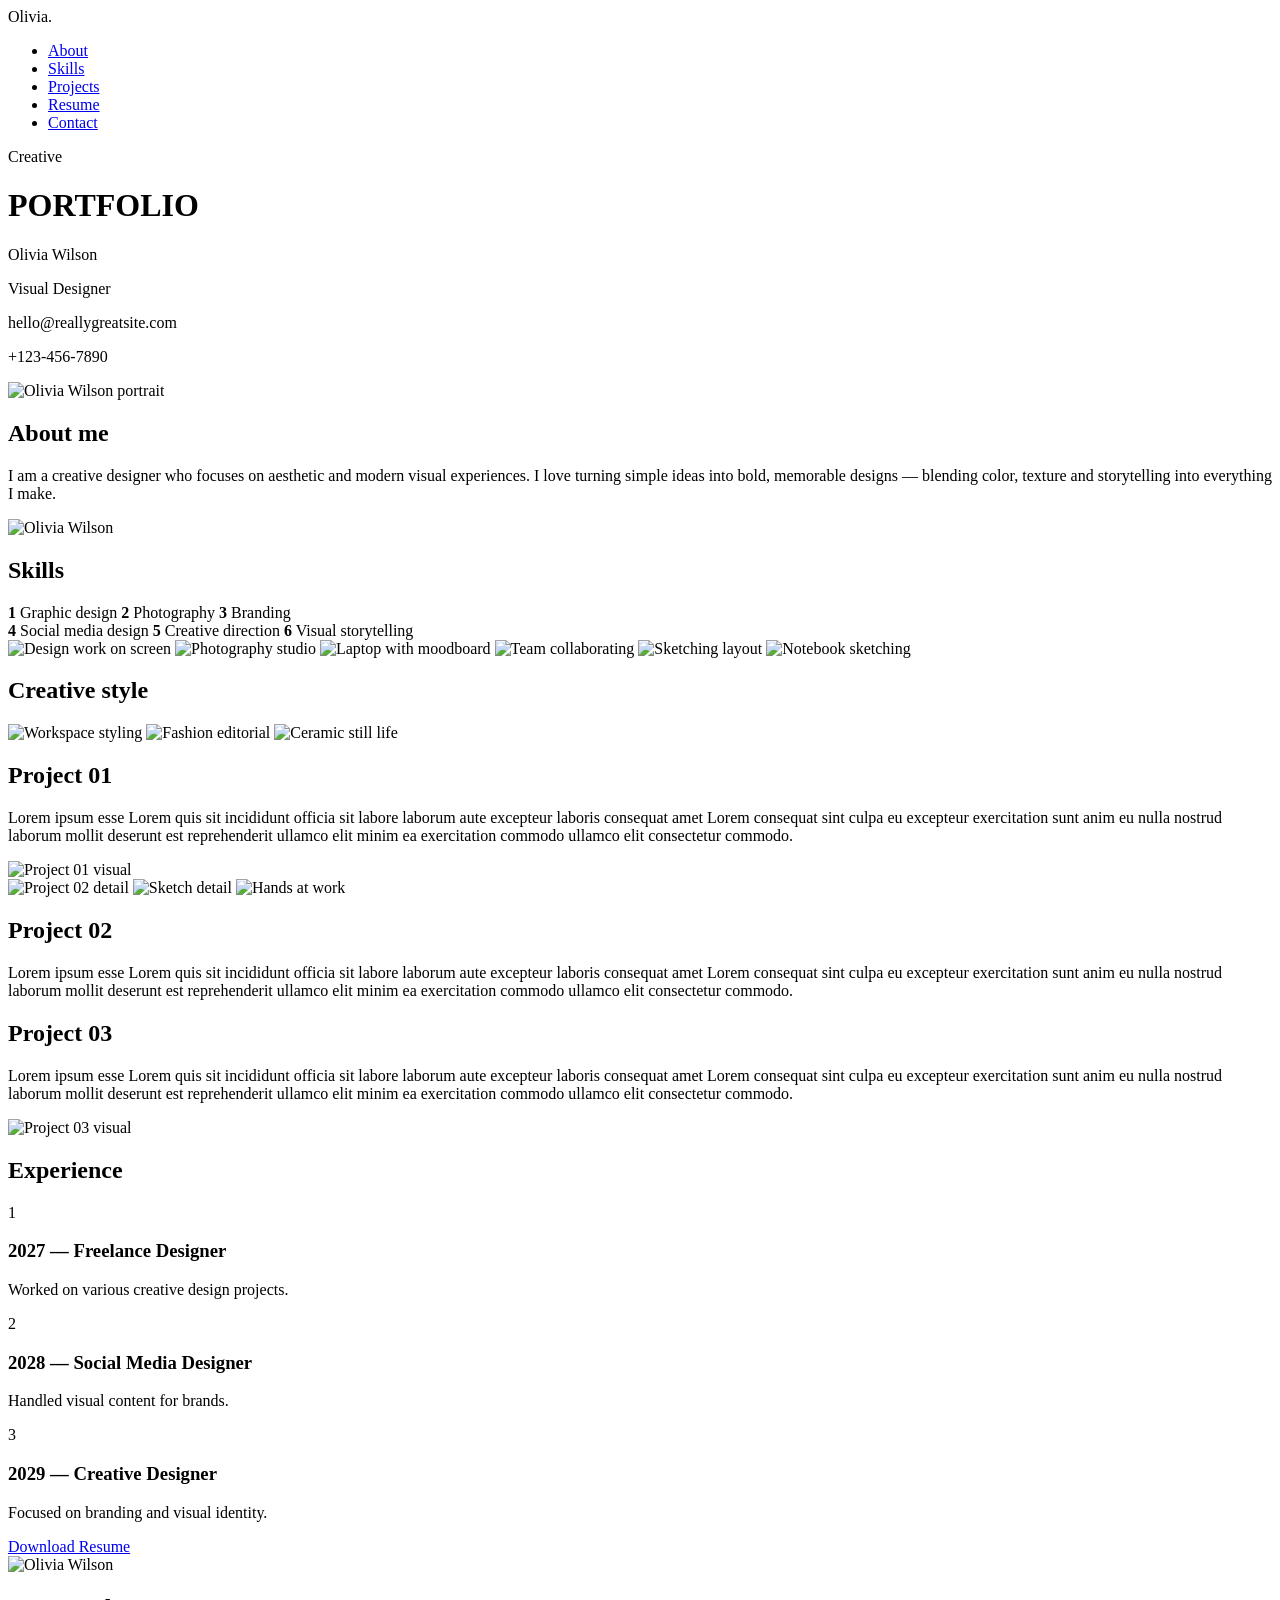
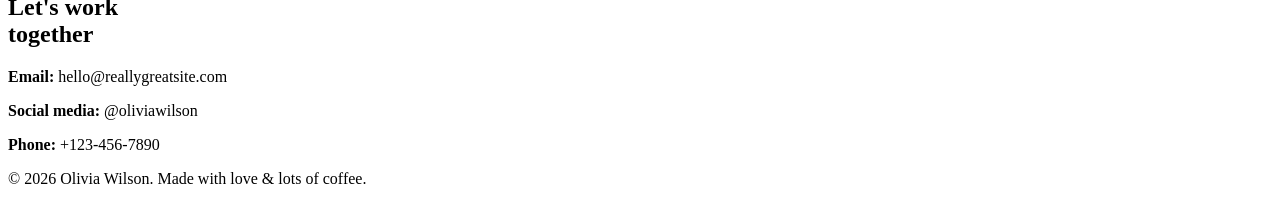
==== index.html @ e915cace "Rename portfolio.html to index.html" ====
<!DOCTYPE html>
<html lang="en">
<head>
<meta charset="UTF-8">
<meta name="viewport" content="width=device-width, initial-scale=1.0">
<title>Olivia Wilson | Creative Portfolio</title>
<link rel="preconnect" href="https://fonts.googleapis.com">
<link href="https://fonts.googleapis.com/css2?family=Poppins:wght@400;500;600;700;800&family=Caveat:wght@600&display=swap" rel="stylesheet">
<link rel="stylesheet" href="style.css">
</head>
<body>

  <!-- NAV -->
  <nav class="navbar">
    <div class="nav-name">Olivia<span>.</span></div>
    <ul class="nav-links">
      <li><a href="#about">About</a></li>
      <li><a href="#skills">Skills</a></li>
      <li><a href="#projects">Projects</a></li>
      <li><a href="#experience">Resume</a></li>
      <li><a href="#contact">Contact</a></li>
    </ul>
  </nav>

  <!-- HERO -->
  <header class="hero" id="hero">
    <div class="hero-deco deco-tl"></div>
    <div class="hero-deco deco-tr"></div>
    <div class="hero-text">
      <p class="script-tag">Creative</p>
      <h1 class="hero-title">PORTFOLIO</h1>
      <div class="hero-footer">
        <div>
          <p class="hero-name">Olivia Wilson</p>
          <p class="hero-role">Visual Designer</p>
        </div>
        <div class="hero-contact">
          <p>hello@reallygreatsite.com</p>
          <p>+123-456-7890</p>
        </div>
      </div>
    </div>
    <div class="hero-img-wrap">
      <img src="images/profile.jpg" alt="Olivia Wilson portrait" class="hero-img">
    </div>
  </header>

  <!-- ABOUT -->
  <section class="about" id="about">
    <div class="about-text">
      <h2 class="section-title">About me</h2>
      <p>
        I am a creative designer who focuses on aesthetic and modern visual
        experiences. I love turning simple ideas into bold, memorable
        designs — blending color, texture and storytelling into everything
        I make.
      </p>
      <div class="dot-grid">
        <div class="dots"></div>
      </div>
    </div>
    <div class="about-img-wrap">
      <img src="images/profile.jpg" alt="Olivia Wilson" class="about-img">
    </div>
  </section>

  <!-- SKILLS -->
  <section class="skills" id="skills">
    <h2 class="section-title">Skills</h2>
    <div class="skill-bar">
      <span class="skill-pill p1"><b>1</b> Graphic design</span>
      <span class="skill-pill p2"><b>2</b> Photography</span>
      <span class="skill-pill p3"><b>3</b> Branding</span>
    </div>
    <div class="skill-bar">
      <span class="skill-pill p1"><b>4</b> Social media design</span>
      <span class="skill-pill p2"><b>5</b> Creative direction</span>
      <span class="skill-pill p3"><b>6</b> Visual storytelling</span>
    </div>

    <div class="gallery-row">
      <img src="images/skill1.jpg" alt="Design work on screen">
      <img src="images/skill2.jpg" alt="Photography studio">
      <img src="images/skill3.jpg" alt="Laptop with moodboard">
      <img src="images/skill4.jpg" alt="Team collaborating">
      <img src="images/skill5.jpg" alt="Sketching layout">
      <img src="images/skill6.jpg" alt="Notebook sketching">
    </div>
  </section>

  <!-- CREATIVE STYLE -->
  <section class="creative-style">
    <h2 class="section-title">Creative style</h2>
    <div class="style-grid">
      <img src="images/style1.jpg" alt="Workspace styling">
      <img src="images/style2.jpg" alt="Fashion editorial">
      <img src="images/style3.jpg" alt="Ceramic still life">
    </div>
  </section>
  <div class="band"></div>

  <!-- PROJECTS -->
  <section class="projects" id="projects">

    <div class="project project-01">
      <div class="project-text">
        <h2 class="section-title">Project 01</h2>
        <p>
          Lorem ipsum esse Lorem quis sit incididunt officia sit labore
          laborum aute excepteur laboris consequat amet Lorem consequat
          sint culpa eu excepteur exercitation sunt anim eu nulla nostrud
          laborum mollit deserunt est reprehenderit ullamco elit minim ea
          exercitation commodo ullamco elit consectetur commodo.
        </p>
      </div>
      <div class="project-img-wrap">
        <img src="images/project1.jpg" alt="Project 01 visual">
      </div>
    </div>

    <div class="project project-02">
      <div class="project-collage">
        <img src="images/project2a.jpg" alt="Project 02 detail" class="collage-top">
        <img src="images/project2b.jpg" alt="Sketch detail" class="collage-mid">
        <img src="images/project2c.jpg" alt="Hands at work" class="collage-bottom">
      </div>
      <div class="project-text">
        <h2 class="section-title">Project 02</h2>
        <p>
          Lorem ipsum esse Lorem quis sit incididunt officia sit labore
          laborum aute excepteur laboris consequat amet Lorem consequat
          sint culpa eu excepteur exercitation sunt anim eu nulla nostrud
          laborum mollit deserunt est reprehenderit ullamco elit minim ea
          exercitation commodo ullamco elit consectetur commodo.
        </p>
      </div>
    </div>

    <div class="project project-03 dark">
      <div class="project-text">
        <h2 class="section-title light">Project 03</h2>
        <p class="light">
          Lorem ipsum esse Lorem quis sit incididunt officia sit labore
          laborum aute excepteur laboris consequat amet Lorem consequat
          sint culpa eu excepteur exercitation sunt anim eu nulla nostrud
          laborum mollit deserunt est reprehenderit ullamco elit minim ea
          exercitation commodo ullamco elit consectetur commodo.
        </p>
      </div>
      <div class="project-img-wrap">
        <img src="images/project3.jpg" alt="Project 03 visual">
      </div>
    </div>

  </section>

  <!-- EXPERIENCE / RESUME -->
  <section class="experience" id="experience">
    <h2 class="section-title">Experience</h2>
    <div class="timeline">
      <div class="timeline-item left">
        <span class="num">1</span>
        <div>
          <h3>2027 — Freelance Designer</h3>
          <p>Worked on various creative design projects.</p>
        </div>
      </div>
      <div class="timeline-item right">
        <span class="num">2</span>
        <div>
          <h3>2028 — Social Media Designer</h3>
          <p>Handled visual content for brands.</p>
        </div>
      </div>
      <div class="timeline-item left">
        <span class="num">3</span>
        <div>
          <h3>2029 — Creative Designer</h3>
          <p>Focused on branding and visual identity.</p>
        </div>
      </div>
    </div>
    <a href="resume.pdf" class="resume-btn" download>Download Resume</a>
  </section>

  <!-- CONTACT -->
  <section class="contact" id="contact">
    <img src="images/profile.jpg" alt="Olivia Wilson" class="contact-img">
    <div class="contact-text">
      <h2 class="section-title">Let's work<br>together</h2>
      <div class="contact-box">
        <p><b>Email:</b> hello@reallygreatsite.com</p>
        <p><b>Social media:</b> @oliviawilson</p>
        <p><b>Phone:</b> +123-456-7890</p>
      </div>
    </div>
  </section>

  <footer class="footer">
    <p>&copy; 2026 Olivia Wilson. Made with love & lots of coffee.</p>
  </footer>

  <script src="script.js"></script>
</body>
</html>
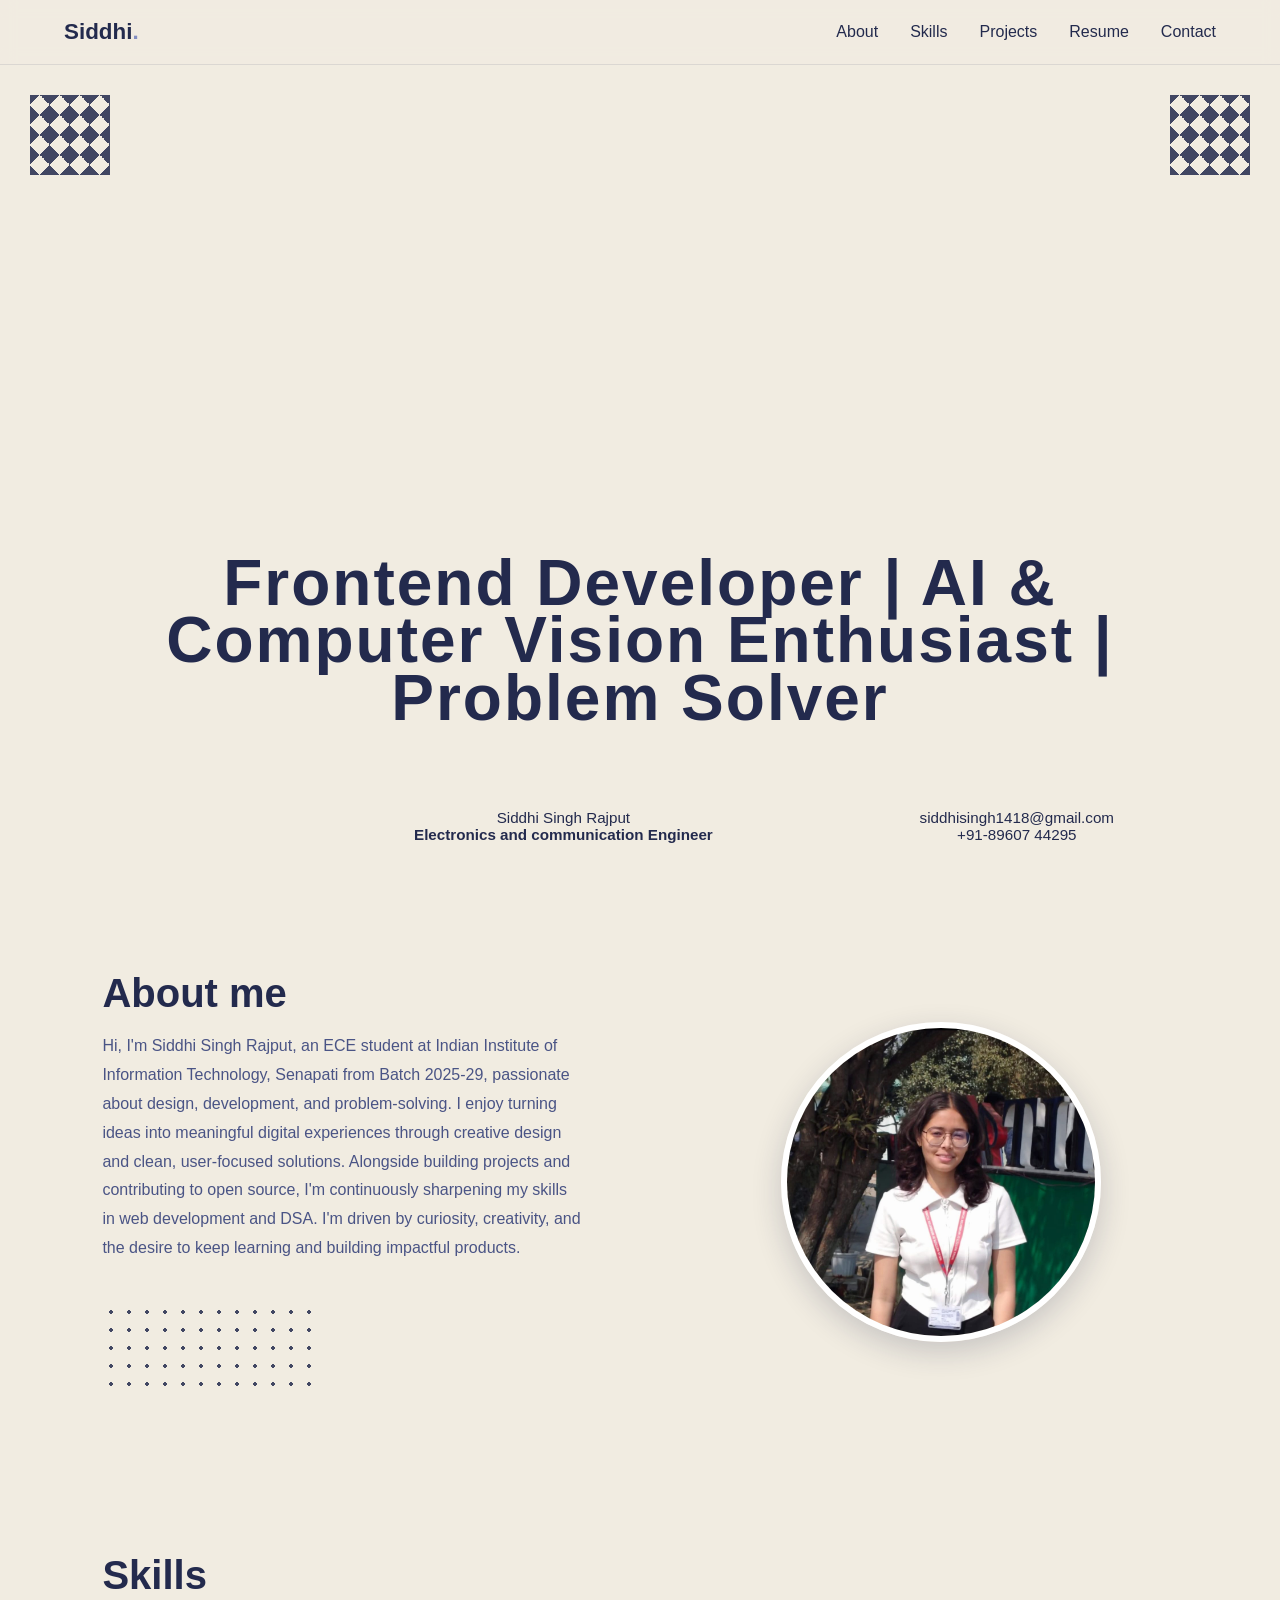
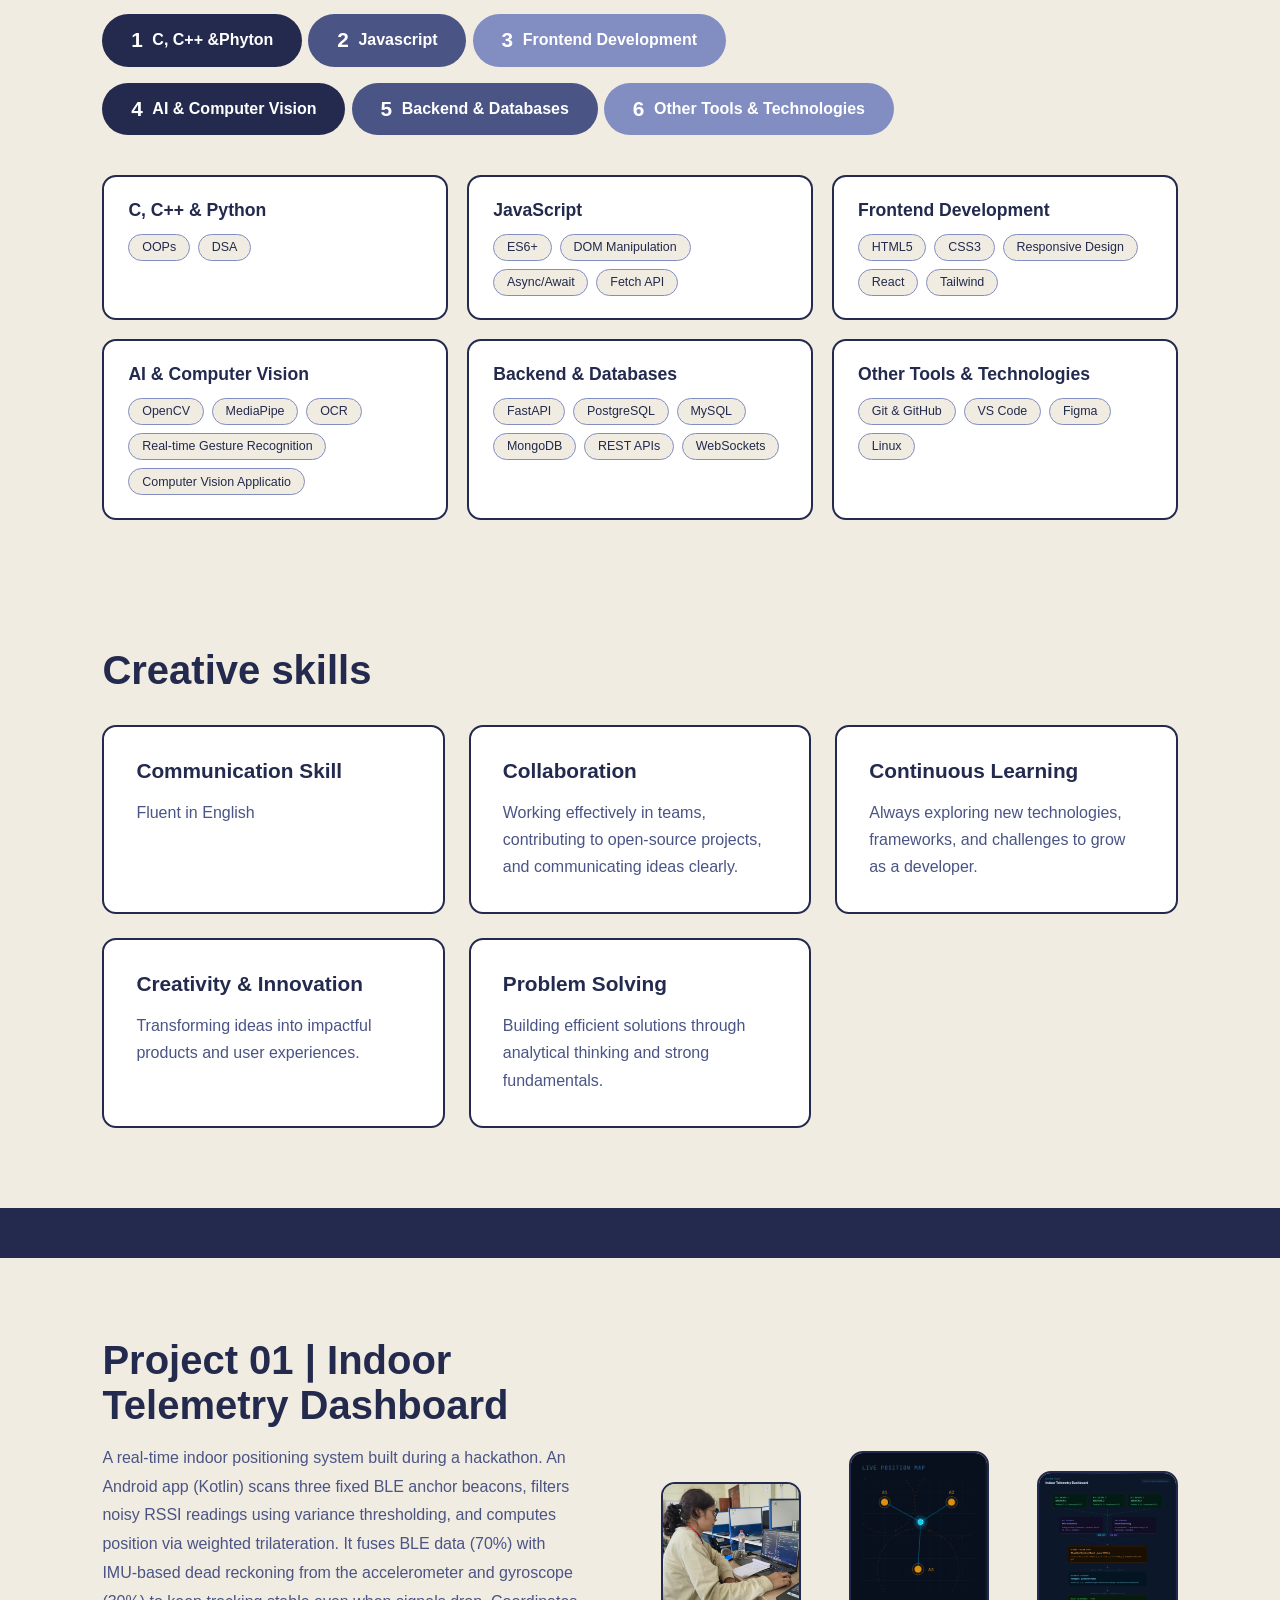
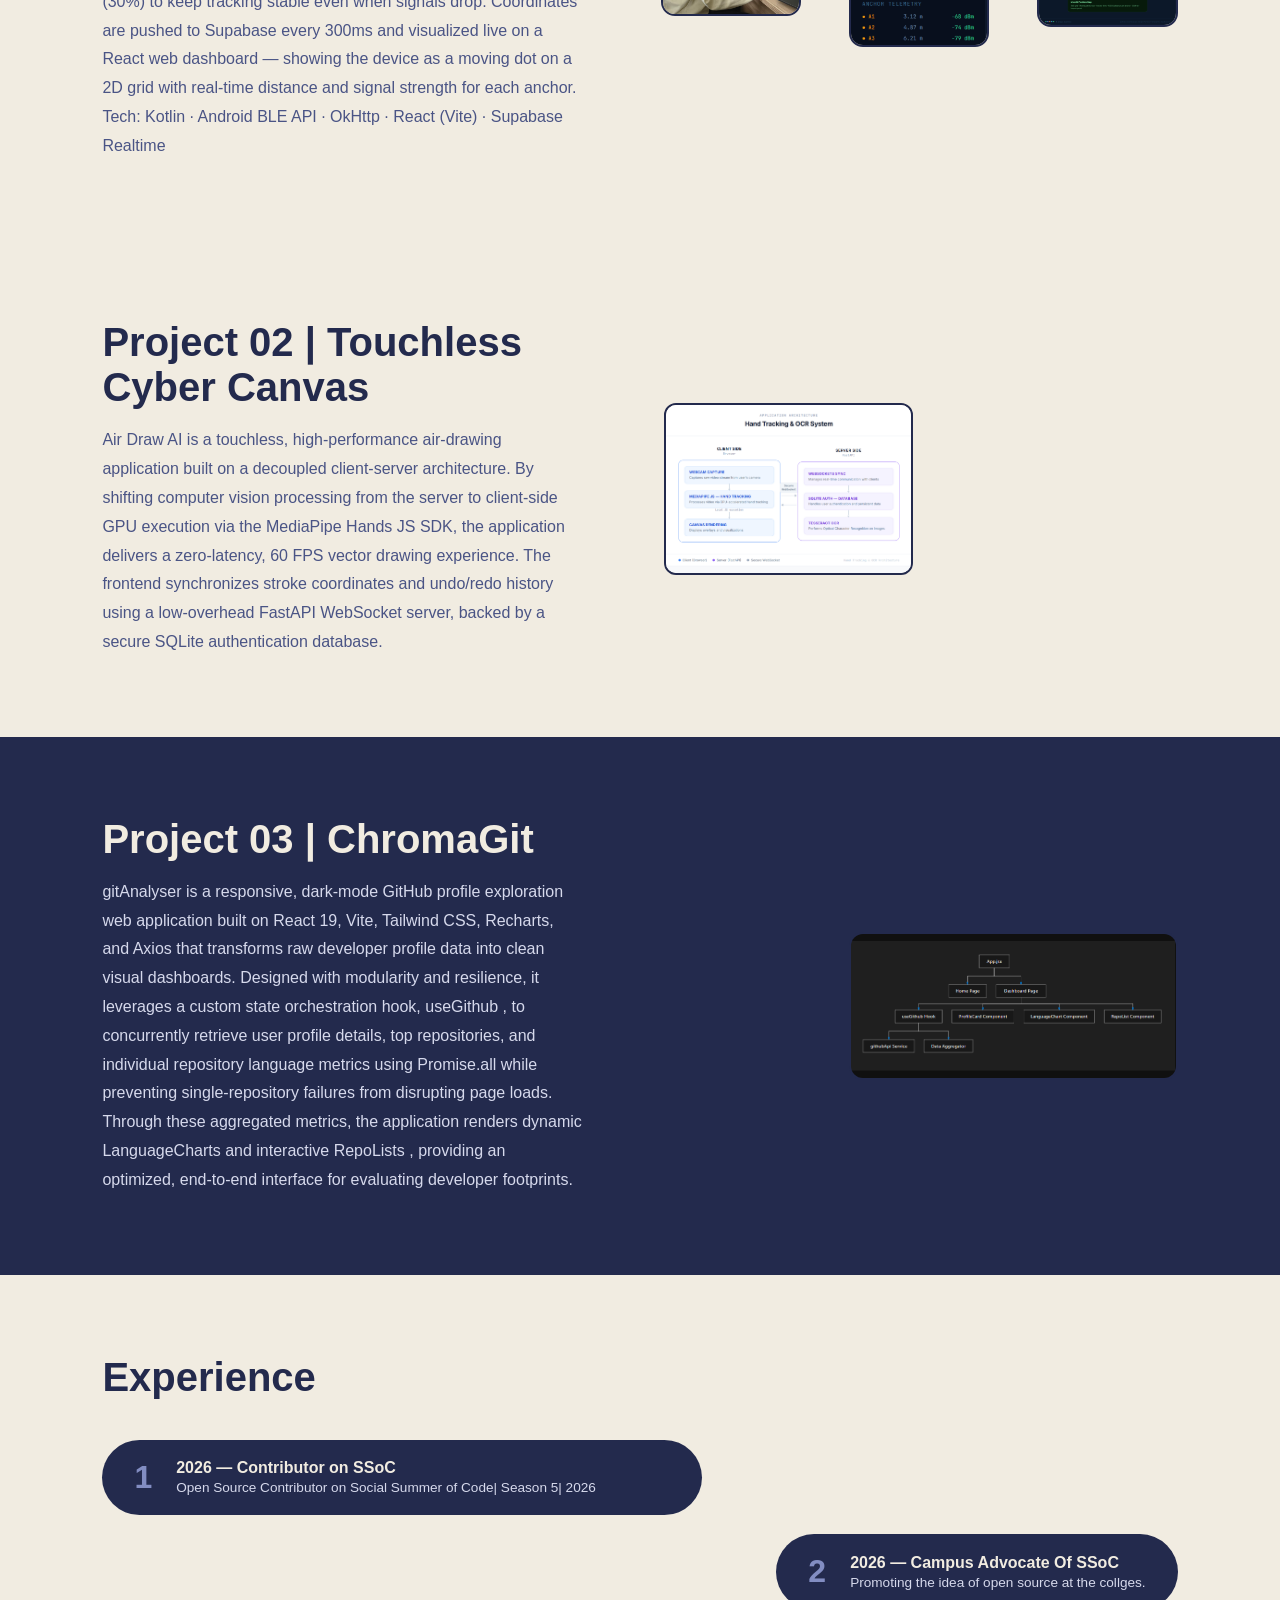
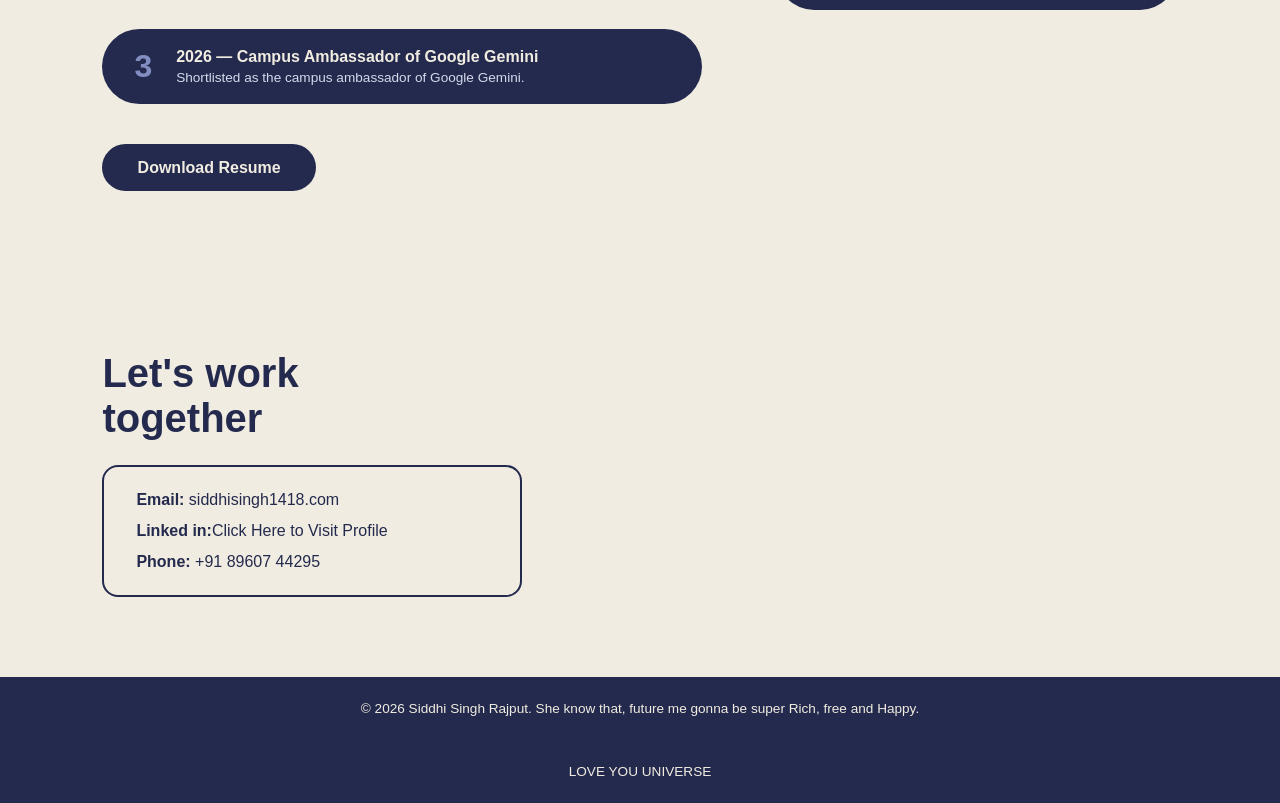
==== commit ab4d747d: "Rename portfolio_combo.html to index.html" ====
--- a/index.html
+++ b/index.html
@@ -6,13 +6,627 @@
 <title>Olivia Wilson | Creative Portfolio</title>
 <link rel="preconnect" href="https://fonts.googleapis.com">
 <link href="https://fonts.googleapis.com/css2?family=Poppins:wght@400;500;600;700;800&family=Caveat:wght@600&display=swap" rel="stylesheet">
-<link rel="stylesheet" href="style.css">
+<style>
+/* ============================
+   VARIABLES
+============================ */
+:root {
+  --cream: #f1ece1;
+  --navy: #232a4d;
+  --navy-mid: #4a5485;
+  --navy-light: #828dc2;
+  --white: #ffffff;
+  --font-display: 'Poppins', sans-serif;
+  --font-script: 'Caveat', cursive;
+}
+
+html {
+  scroll-behavior: smooth;
+}
+
+* {
+  margin: 0;
+  padding: 0;
+  box-sizing: border-box;
+}
+
+body {
+  font-family: var(--font-display);
+  background-color: var(--cream);
+  color: var(--navy);
+  overflow-x: hidden;
+}
+
+img {
+  max-width: 100%;
+  display: block;
+}
+
+.section-title {
+  font-size: 2.5rem;
+  font-weight: 800;
+  margin-bottom: 1rem;
+}
+
+.section-title.light {
+  color: var(--cream);
+}
+
+p.light {
+  color: var(--cream);
+}
+
+a {
+  text-decoration: none;
+  color: inherit;
+}
+
+/* ============================
+   NAVBAR
+============================ */
+.navbar {
+  position: sticky;
+  top: 0;
+  z-index: 100;
+  display: flex;
+  justify-content: space-between;
+  align-items: center;
+  padding: 1.2rem 5%;
+  background-color: rgba(241, 236, 225, 0.9);
+  backdrop-filter: blur(8px);
+  border-bottom: 1px solid rgba(35, 42, 77, 0.1);
+}
+
+.nav-name {
+  font-size: 1.4rem;
+  font-weight: 800;
+}
+
+.nav-name span {
+  color: var(--navy-light);
+}
+
+.nav-links {
+  list-style: none;
+  display: flex;
+  gap: 2rem;
+}
+
+.nav-links a {
+  font-weight: 500;
+  position: relative;
+  transition: color 0.3s ease;
+}
+
+.nav-links a::after {
+  content: '';
+  position: absolute;
+  bottom: -4px;
+  left: 0;
+  width: 0;
+  height: 2px;
+  background-color: var(--navy);
+  transition: width 0.3s ease;
+}
+
+.nav-links a:hover {
+  color: var(--navy-mid);
+}
+
+.nav-links a:hover::after {
+  width: 100%;
+}
+
+/* ============================
+   HERO
+============================ */
+.hero {
+  position: relative;
+  display: flex;
+  align-items: flex-end;
+  justify-content: center;
+  min-height: 90vh;
+  padding: 4rem 5% 2rem;
+  overflow: hidden;
+}
+
+.hero-deco {
+  position: absolute;
+  width: 80px;
+  height: 80px;
+  background:
+    linear-gradient(135deg, var(--navy) 25%, transparent 25%) 0 0,
+    linear-gradient(225deg, var(--navy) 25%, transparent 25%) 0 0,
+    linear-gradient(315deg, var(--navy) 25%, transparent 25%) 0 0,
+    linear-gradient(45deg, var(--navy) 25%, transparent 25%) 0 0;
+  background-size: 20px 20px;
+  opacity: 0.85;
+}
+
+.deco-tl { top: 30px; left: 30px; }
+.deco-tr { top: 30px; right: 30px; }
+
+.hero-text {
+  position: relative;
+  z-index: 2;
+  text-align: center;
+  animation: fadeInUp 1s ease-out;
+}
+
+.script-tag {
+  font-family: var(--font-script);
+  font-size: 3rem;
+  color: var(--navy);
+  margin-bottom: -1.5rem;
+  margin-left: -8rem;
+}
+
+.hero-title {
+  font-size: clamp(1.5rem, 6vw, 4rem);
+  font-weight: 800;
+  letter-spacing: 2px;
+  line-height: 0.9;
+  padding-bottom:50px;
+}
+
+.hero-img-wrap {
+  position: absolute;
+  bottom: 0;
+  z-index: 1;
+  width: 320px;
+  animation: popIn 1.1s ease-out;
+}
+
+.hero-img {
+  width: 100%;
+  border-radius: 16px 16px 0 0;
+}
+
+.hero-footer {
+  margin-top: 2rem;
+  display: flex;
+  justify-content: space-between;
+  width: min(700px, 90vw);
+  font-size: 0.95rem;
+  margin-left:350px;
+}
+
+.hero-name {
+  font-weight: 400;
+}
+
+.hero-role {
+  font-weight: 700;
+}
+
+/* ============================
+   ABOUT
+============================ */
+.about {
+  display: flex;
+  align-items: center;
+  gap: 3rem;
+  padding: 6rem 8%;
+  flex-wrap: wrap;
+}
+
+.about-text {
+  flex: 1 1 400px;
+}
+
+.about-text p {
+  margin-top: 1rem;
+  line-height: 1.8;
+  max-width: 480px;
+  color: var(--navy-mid);
+}
+
+.about-img-wrap {
+  flex: 1 1 320px;
+  display: flex;
+  justify-content: center;
+}
+
+.about-img {
+  width: 320px;
+  border-radius: 50%;
+  aspect-ratio: 1/1;
+  object-fit: cover;
+  object-position: center top;
+  border: 6px solid var(--white);
+  box-shadow: 0 10px 30px rgba(35, 42, 77, 0.2);
+  transition: transform 0.4s ease;
+}
+
+.about-img:hover {
+  transform: scale(1.04) rotate(-2deg);
+}
+
+.dots {
+  margin-top: 2.5rem;
+  width: 220px;
+  height: 90px;
+  background-image: radial-gradient(var(--navy) 2px, transparent 2px);
+  background-size: 18px 18px;
+  opacity: 0.85;
+}
+
+/* ============================
+   SKILLS
+============================ */
+.skills {
+  padding: 4rem 8%;
+}
+
+.skill-bar {
+  display: flex;
+  margin-bottom: 1rem;
+  flex-wrap: wrap;
+  gap: 0.4rem;
+}
+
+.skill-pill {
+  padding: 0.9rem 1.8rem;
+  border-radius: 40px;
+  color: var(--white);
+  font-weight: 600;
+  display: flex;
+  align-items: center;
+  gap: 0.6rem;
+  transition: transform 0.3s ease;
+  cursor: default;
+}
+
+.skill-pill:hover {
+  transform: translateY(-4px);
+}
+
+.skill-pill b {
+  font-size: 1.3rem;
+}
+
+.p1 { background-color: var(--navy); }
+.p2 { background-color: var(--navy-mid); }
+.p3 { background-color: var(--navy-light); }
+
+.skill-cards {
+  display: grid;
+  grid-template-columns: repeat(3, 1fr);
+  gap: 1.2rem;
+  margin-top: 2.5rem;
+}
+
+.skill-card {
+  background-color: var(--white);
+  border: 2px solid var(--navy);
+  border-radius: 14px;
+  padding: 1.4rem 1.5rem;
+  transition: transform 0.3s ease, box-shadow 0.3s ease;
+}
+
+.skill-card:hover {
+  transform: translateY(-6px);
+  box-shadow: 0 10px 24px rgba(35, 42, 77, 0.18);
+}
+
+.skill-card h3 {
+  font-size: 1.1rem;
+  margin-bottom: 0.8rem;
+}
+
+.skill-card .tags {
+  display: flex;
+  flex-wrap: wrap;
+  gap: 0.5rem;
+}
+
+.skill-card .tags span {
+  background-color: var(--cream);
+  border: 1px solid var(--navy-light);
+  color: var(--navy);
+  font-size: 0.78rem;
+  font-weight: 500;
+  padding: 0.35rem 0.8rem;
+  border-radius: 20px;
+}
+
+/* ============================
+   CREATIVE STYLE
+============================ */
+.creative-style {
+  padding: 4rem 8% 5rem;
+}
+
+.style-grid {
+  display: grid;
+  grid-template-columns: repeat(3, 1fr);
+  gap: 1.5rem;
+  margin-top: 2rem;
+}
+
+.creative-card {
+  background: var(--white);
+  border: 2px solid var(--navy);
+  border-radius: 14px;
+  padding: 2rem;
+  transition: all 0.3s ease;
+}
+
+.creative-card:hover {
+  transform: translateY(-8px);
+  box-shadow: 0 10px 24px rgba(35, 42, 77, 0.15);
+}
+
+.creative-card h3 {
+  margin-bottom: 1rem;
+  font-size: 1.3rem;
+  color: var(--navy);
+}
+
+.creative-card p {
+  line-height: 1.7;
+  color: var(--navy-mid);
+}
+
+.band {
+  height: 50px;
+  background-color: var(--navy);
+}
+
+/* ============================
+   PROJECTS
+============================ */
+.project {
+  display: flex;
+  align-items: center;
+  gap: 3rem;
+  padding: 5rem 8%;
+  flex-wrap: wrap;
+}
+
+.project-text {
+  flex: 1 1 400px;
+}
+
+.project-text p {
+  margin-top: 1rem;
+  line-height: 1.8;
+  color: var(--navy-mid);
+  max-width: 480px;
+}
+
+.project-03 .project-text p {
+  color: #d6d9ec;
+}
+
+.project-img-wrap {
+  flex: 1 1 30px;
+}
+
+.project-img-wrap img {
+  width: 100%;
+  border-radius: 14px;
+  border: 2px solid var(--navy);
+}
+
+.project.dark {
+  background-color: var(--navy);
+  border-radius: 0;
+}
+
+.project-02 {
+  flex-direction: row-reverse;
+}
+
+.project-collage {
+  flex: 1 1 400px;
+  display: grid;
+  grid-template-columns: 1fr 1fr;
+  gap: 1rem;
+}
+
+.collage-top { grid-column: 1; grid-row: 1; border-radius: 12px; border: 2px solid var(--navy); }
+.collage-mid { grid-column: 2; grid-row: 1 / 3; border-radius: 12px; border: 2px solid var(--navy); align-self: center; }
+.collage-bottom { grid-column: 1; grid-row: 2; border-radius: 12px; border: 2px solid var(--navy); }
+
+.project img {
+  transition: transform 0.4s ease;
+}
+
+.project img:hover {
+  transform: scale(1.03);
+}
+
+/* ============================
+   EXPERIENCE / RESUME
+============================ */
+.experience {
+  padding: 5rem 8%;
+}
+
+.timeline {
+  margin-top: 2.5rem;
+  display: flex;
+  flex-direction: column;
+  gap: 1.2rem;
+}
+
+.timeline-item {
+  display: flex;
+  align-items: center;
+  gap: 1.5rem;
+  background-color: var(--navy);
+  color: var(--cream);
+  border-radius: 40px;
+  padding: 1.2rem 2rem;
+  max-width: 600px;
+  transition: transform 0.3s ease;
+}
+
+.timeline-item:hover {
+  transform: translateX(8px);
+}
+
+.timeline-item.right {
+  align-self: flex-end;
+}
+
+.timeline-item .num {
+  font-size: 2rem;
+  font-weight: 800;
+  color: var(--navy-light);
+}
+
+.timeline-item h3 {
+  font-size: 1rem;
+  margin-bottom: 0.2rem;
+}
+
+.timeline-item p {
+  font-size: 0.85rem;
+  color: #d6d9ec;
+}
+
+.resume-btn {
+  display: inline-block;
+  margin-top: 2.5rem;
+  padding: 0.9rem 2.2rem;
+  background-color: var(--navy);
+  color: var(--cream);
+  border-radius: 40px;
+  font-weight: 600;
+  transition: background-color 0.3s ease, transform 0.3s ease;
+}
+
+.resume-btn:hover {
+  background-color: var(--navy-mid);
+  transform: translateY(-3px);
+}
+
+/* ============================
+   CONTACT
+============================ */
+.contact {
+  display: flex;
+  align-items: center;
+  gap: 3rem;
+  padding: 5rem 8%;
+  flex-wrap: wrap;
+}
+
+.contact-img {
+  flex: 1 1 280px;
+  max-width: 320px;
+  border-radius: 14px;
+}
+
+.contact-text {
+  flex: 2 1 400px;
+}
+
+.contact-box {
+  margin-top: 1.5rem;
+  border: 2px solid var(--navy);
+  border-radius: 16px;
+  padding: 1.5rem 2rem;
+  display: flex;
+  flex-direction: column;
+  gap: 0.8rem;
+  max-width: 420px;
+}
+
+/* ============================
+   FOOTER
+============================ */
+.footer {
+  text-align: center;
+  padding: 1.5rem;
+  background-color: var(--navy);
+  color: var(--cream);
+  font-size: 0.85rem;
+}
+
+/* ============================
+   SCROLL REVEAL (JS adds .visible via Intersection Observer)
+============================ */
+.reveal {
+  opacity: 0;
+  transform: translateY(40px);
+  transition: opacity 0.8s ease, transform 0.8s ease;
+}
+
+.reveal.visible {
+  opacity: 1;
+  transform: translateY(0);
+}
+
+/* ============================
+   KEYFRAMES
+============================ */
+@keyframes fadeInUp {
+  from { opacity: 0; transform: translateY(30px); }
+  to { opacity: 1; transform: translateY(0); }
+}
+
+@keyframes popIn {
+  0% { opacity: 0; transform: scale(0.8) translateY(20px); }
+  70% { transform: scale(1.03) translateY(0); }
+  100% { opacity: 1; transform: scale(1); }
+}
+
+/* ============================
+   RESPONSIVE
+============================ */
+@media (max-width: 768px) {
+  .nav-links {
+    gap: 1rem;
+    font-size: 0.85rem;
+    .skill-cards {
+  grid-template-columns: 1fr;
+}
+  }
+
+  .script-tag {
+    margin-left: 0;
+  }
+
+  .about, .project, .contact {
+    flex-direction: column !important;
+    text-align: center;
+  }
+
+  .about-text p {
+    margin-left: auto;
+    margin-right: auto;
+  }
+
+  .gallery-row {
+    grid-template-columns: repeat(3, 1fr);
+  }
+
+  .style-grid {
+    grid-template-columns: 1fr;
+  }
+
+  .timeline-item.right {
+    align-self: flex-start;
+  }
+}
+
+@media (prefers-reduced-motion: reduce) {
+  * {
+    animation: none !important;
+    transition: none !important;
+  }
+}
+
+</style>
 </head>
 <body>
 
   <!-- NAV -->
   <nav class="navbar">
-    <div class="nav-name">Olivia<span>.</span></div>
+    <div class="nav-name">Siddhi<span>.</span></div>
     <ul class="nav-links">
       <li><a href="#about">About</a></li>
       <li><a href="#skills">Skills</a></li>
@@ -27,22 +641,20 @@
     <div class="hero-deco deco-tl"></div>
     <div class="hero-deco deco-tr"></div>
     <div class="hero-text">
-      <p class="script-tag">Creative</p>
-      <h1 class="hero-title">PORTFOLIO</h1>
+      <p class="script-tag"></p>
+      <h1 class="hero-title">Frontend Developer | AI & Computer Vision Enthusiast | Problem Solver</h1>
       <div class="hero-footer">
         <div>
-          <p class="hero-name">Olivia Wilson</p>
-          <p class="hero-role">Visual Designer</p>
+          <p class="hero-name">Siddhi Singh Rajput</p>
+          <p class="hero-role">Electronics and communication Engineer</p>
         </div>
         <div class="hero-contact">
-          <p>hello@reallygreatsite.com</p>
-          <p>+123-456-7890</p>
+          <p>siddhisingh1418@gmail.com</p>
+          <p>+91-89607 44295</p>
         </div>
       </div>
     </div>
-    <div class="hero-img-wrap">
-      <img src="images/profile.jpg" alt="Olivia Wilson portrait" class="hero-img">
-    </div>
+   
   </header>
 
   <!-- ABOUT -->
@@ -50,17 +662,15 @@
     <div class="about-text">
       <h2 class="section-title">About me</h2>
       <p>
-        I am a creative designer who focuses on aesthetic and modern visual
-        experiences. I love turning simple ideas into bold, memorable
-        designs — blending color, texture and storytelling into everything
-        I make.
+        Hi, I'm Siddhi Singh Rajput, an ECE student at Indian Institute of Information Technology, Senapati from Batch 2025-29, passionate about design, development, and problem-solving. I enjoy turning ideas into meaningful digital experiences through creative design and clean, user-focused solutions. Alongside building projects and contributing to open source, I'm continuously sharpening my skills in web development and DSA. I'm driven by curiosity, creativity, and the desire to keep learning and building impactful products.
+
       </p>
       <div class="dot-grid">
         <div class="dots"></div>
       </div>
     </div>
     <div class="about-img-wrap">
-      <img src="images/profile.jpg" alt="Olivia Wilson" class="about-img">
+      <img src="images/image1.jpeg" alt="Siddhi Singh Rajput" class="about-img">
     </div>
   </section>
 
@@ -68,34 +678,85 @@
   <section class="skills" id="skills">
     <h2 class="section-title">Skills</h2>
     <div class="skill-bar">
-      <span class="skill-pill p1"><b>1</b> Graphic design</span>
-      <span class="skill-pill p2"><b>2</b> Photography</span>
-      <span class="skill-pill p3"><b>3</b> Branding</span>
+      <span class="skill-pill p1"><b>1</b>C, C++ &Phyton</span>
+      <span class="skill-pill p2"><b>2</b>Javascript</span>
+      <span class="skill-pill p3"><b>3</b>Frontend Development</span>
     </div>
     <div class="skill-bar">
-      <span class="skill-pill p1"><b>4</b> Social media design</span>
-      <span class="skill-pill p2"><b>5</b> Creative direction</span>
-      <span class="skill-pill p3"><b>6</b> Visual storytelling</span>
-    </div>
-
-    <div class="gallery-row">
-      <img src="images/skill1.jpg" alt="Design work on screen">
-      <img src="images/skill2.jpg" alt="Photography studio">
-      <img src="images/skill3.jpg" alt="Laptop with moodboard">
-      <img src="images/skill4.jpg" alt="Team collaborating">
-      <img src="images/skill5.jpg" alt="Sketching layout">
-      <img src="images/skill6.jpg" alt="Notebook sketching">
-    </div>
+      <span class="skill-pill p1"><b>4</b> AI & Computer Vision</span>
+      <span class="skill-pill p2"><b>5</b>Backend & Databases </span>
+      <span class="skill-pill p3"><b>6</b>Other Tools & Technologies</span>
+    </div>
+
+    <div class="skill-cards">
+  <div class="skill-card">
+    <h3>C, C++ &amp; Python</h3>
+    <div class="tags">
+      <span>OOPs</span><span>DSA</span>
+    </div>
+  </div>
+  <div class="skill-card">
+    <h3>JavaScript</h3>
+    <div class="tags">
+      <span>ES6+</span><span>DOM Manipulation</span><span>Async/Await</span><span>Fetch API</span>
+    </div>
+  </div>
+  <div class="skill-card">
+    <h3>Frontend Development</h3>
+    <div class="tags">
+      <span>HTML5</span><span>CSS3</span><span>Responsive Design</span><span>React</span><span>Tailwind</span>
+    </div>
+  </div>
+  <div class="skill-card">
+    <h3>AI &amp; Computer Vision</h3>
+    <div class="tags">
+      <span>OpenCV</span><span>MediaPipe</span><span>OCR</span><span>Real-time Gesture Recognition</span><span>Computer Vision Applicatio</span>
+    </div>
+  </div>
+  <div class="skill-card">
+    <h3>Backend &amp; Databases</h3>
+    <div class="tags">
+      <span>FastAPI</span><span>PostgreSQL</span><span>MySQL</span><span>MongoDB</span><span>REST APIs</span><span>WebSockets</span>
+    </div>
+  </div>
+  <div class="skill-card">
+    <h3>Other Tools &amp; Technologies</h3>
+    <div class="tags">
+      <span>Git &amp; GitHub</span><span>VS Code</span><span>Figma</span><span>Linux</span>
+    </div>
+  </div>
+</div>
   </section>
 
   <!-- CREATIVE STYLE -->
   <section class="creative-style">
-    <h2 class="section-title">Creative style</h2>
+    <h2 class="section-title">Creative skills</h2>
     <div class="style-grid">
-      <img src="images/style1.jpg" alt="Workspace styling">
-      <img src="images/style2.jpg" alt="Fashion editorial">
-      <img src="images/style3.jpg" alt="Ceramic still life">
-    </div>
+  <div class="creative-card">
+    <h3>Communication Skill</h3>
+    <p>Fluent in English</p>
+  </div>
+
+  <div class="creative-card">
+    <h3>Collaboration</h3>
+    <p>Working effectively in teams, contributing to open-source projects, and communicating ideas clearly.</p>
+  </div>
+
+  <div class="creative-card">
+    <h3>Continuous Learning</h3>
+    <p>Always exploring new technologies, frameworks, and challenges to grow as a developer.</p>
+  </div>
+
+  <div class="creative-card">
+    <h3>Creativity & Innovation</h3>
+    <p>Transforming ideas into impactful products and user experiences.</p>
+  </div>
+
+  <div class="creative-card">
+    <h3>Problem Solving</h3>
+    <p>Building efficient solutions through analytical thinking and strong fundamentals.</p>
+  </div>
+</div>
   </section>
   <div class="band"></div>
 
@@ -104,51 +765,51 @@
 
     <div class="project project-01">
       <div class="project-text">
-        <h2 class="section-title">Project 01</h2>
+        <h2 class="section-title">Project 01 | Indoor Telemetry Dashboard</h2>
         <p>
-          Lorem ipsum esse Lorem quis sit incididunt officia sit labore
-          laborum aute excepteur laboris consequat amet Lorem consequat
-          sint culpa eu excepteur exercitation sunt anim eu nulla nostrud
-          laborum mollit deserunt est reprehenderit ullamco elit minim ea
-          exercitation commodo ullamco elit consectetur commodo.
+          
+A real-time indoor positioning system built during a hackathon. An Android app (Kotlin) scans three fixed BLE anchor beacons, filters noisy RSSI readings using variance thresholding, and computes position via weighted trilateration. It fuses BLE data (70%) with IMU-based dead reckoning from the accelerometer and gyroscope (30%) to keep tracking stable even when signals drop. Coordinates are pushed to Supabase every 300ms and visualized live on a React web dashboard — showing the device as a moving dot on a 2D grid with real-time distance and signal strength for each anchor.
+Tech: Kotlin · Android BLE API · OkHttp · React (Vite) · Supabase Realtime
         </p>
       </div>
       <div class="project-img-wrap">
-        <img src="images/project1.jpg" alt="Project 01 visual">
+        <img src="images\image 3.jpeg" alt="Project 01 visual">
+      </div>
+      <div class="project-img-wrap">
+        <img src="images\image 4.png" alt="Project 01 visual">
+      </div>
+      <div class="project-img-wrap">
+        <img src="images\image 5.png" alt="Project 01 visual">
       </div>
     </div>
 
     <div class="project project-02">
       <div class="project-collage">
-        <img src="images/project2a.jpg" alt="Project 02 detail" class="collage-top">
-        <img src="images/project2b.jpg" alt="Sketch detail" class="collage-mid">
-        <img src="images/project2c.jpg" alt="Hands at work" class="collage-bottom">
+        <img src="images/image 6.png" alt="Project 02 detail" class="collage-top">
       </div>
       <div class="project-text">
-        <h2 class="section-title">Project 02</h2>
+        <h2 class="section-title">Project 02 | Touchless Cyber Canvas</h2>
         <p>
-          Lorem ipsum esse Lorem quis sit incididunt officia sit labore
-          laborum aute excepteur laboris consequat amet Lorem consequat
-          sint culpa eu excepteur exercitation sunt anim eu nulla nostrud
-          laborum mollit deserunt est reprehenderit ullamco elit minim ea
-          exercitation commodo ullamco elit consectetur commodo.
+          Air Draw AI is a touchless, high-performance air-drawing application built on a decoupled client-server architecture. By shifting computer vision processing from the server to client-side GPU execution via the MediaPipe Hands JS SDK, the application delivers a zero-latency, 60 FPS vector drawing experience. The frontend synchronizes stroke coordinates and undo/redo history using a low-overhead FastAPI WebSocket server, backed by a secure SQLite authentication database.
         </p>
       </div>
     </div>
 
     <div class="project project-03 dark">
       <div class="project-text">
-        <h2 class="section-title light">Project 03</h2>
+        <h2 class="section-title light">Project 03 | ChromaGit</h2>
         <p class="light">
-          Lorem ipsum esse Lorem quis sit incididunt officia sit labore
-          laborum aute excepteur laboris consequat amet Lorem consequat
-          sint culpa eu excepteur exercitation sunt anim eu nulla nostrud
-          laborum mollit deserunt est reprehenderit ullamco elit minim ea
-          exercitation commodo ullamco elit consectetur commodo.
+          gitAnalyser is a responsive, dark-mode GitHub profile exploration web application built on React 19, Vite, Tailwind CSS, Recharts, and Axios that transforms raw developer profile data into clean visual dashboards. Designed with modularity and resilience, it leverages a custom state orchestration hook, 
+useGithub
+, to concurrently retrieve user profile details, top repositories, and individual repository language metrics using Promise.all while preventing single-repository failures from disrupting page loads. Through these aggregated metrics, the application renders dynamic 
+LanguageCharts
+ and interactive 
+RepoLists
+, providing an optimized, end-to-end interface for evaluating developer footprints.
         </p>
       </div>
       <div class="project-img-wrap">
-        <img src="images/project3.jpg" alt="Project 03 visual">
+        <img src="images/image 8.png" alt="Project 03 visual">
       </div>
     </div>
 
@@ -161,45 +822,82 @@
       <div class="timeline-item left">
         <span class="num">1</span>
         <div>
-          <h3>2027 — Freelance Designer</h3>
-          <p>Worked on various creative design projects.</p>
+          <h3>2026 — Contributor on SSoC</h3>
+          <p>Open Source Contributor on Social Summer of Code| Season 5| 2026</p>
         </div>
       </div>
       <div class="timeline-item right">
         <span class="num">2</span>
         <div>
-          <h3>2028 — Social Media Designer</h3>
-          <p>Handled visual content for brands.</p>
+          <h3>2026 — Campus Advocate Of SSoC</h3>
+          <p>Promoting the idea of open source at the collges.</p>
         </div>
       </div>
       <div class="timeline-item left">
         <span class="num">3</span>
         <div>
-          <h3>2029 — Creative Designer</h3>
-          <p>Focused on branding and visual identity.</p>
+          <h3>2026 — Campus Ambassador of Google Gemini</h3>
+          <p>Shortlisted as the campus ambassador of Google Gemini.</p>
         </div>
       </div>
     </div>
-    <a href="resume.pdf" class="resume-btn" download>Download Resume</a>
+    <a href="e:\College\PORTFOLIO\siddhiSinghRajput_Resume.pdf" class="resume-btn" download>Download Resume</a>
   </section>
 
   <!-- CONTACT -->
   <section class="contact" id="contact">
-    <img src="images/profile.jpg" alt="Olivia Wilson" class="contact-img">
+    
     <div class="contact-text">
       <h2 class="section-title">Let's work<br>together</h2>
       <div class="contact-box">
-        <p><b>Email:</b> hello@reallygreatsite.com</p>
-        <p><b>Social media:</b> @oliviawilson</p>
-        <p><b>Phone:</b> +123-456-7890</p>
+        <p><b>Email:</b> siddhisingh1418.com</p>
+        <p><b>Linked in:</b><a href="https://www.linkedin.com/in/siddhi-singh-rajput-0b65103a8/">Click Here to Visit Profile</a></p>
+        <p><b>Phone:</b> +91 89607 44295</p>
       </div>
     </div>
   </section>
 
   <footer class="footer">
-    <p>&copy; 2026 Olivia Wilson. Made with love & lots of coffee.</p>
+    <p>&copy; 2026 Siddhi Singh Rajput. She know that, future me gonna be super Rich, free and Happy.</p>
   </footer>
 
-  <script src="script.js"></script>
+  <footer class="footer">
+    <p>LOVE YOU UNIVERSE</p>
+  </footer>
+
+  <script>
+// Smooth scroll for nav links
+document.querySelectorAll('.nav-links a').forEach(link => {
+  link.addEventListener('click', function (e) {
+    e.preventDefault();
+    const target = document.querySelector(this.getAttribute('href'));
+    if (target) {
+      target.scrollIntoView({ behavior: 'smooth', block: 'start' });
+    }
+  });
+});
+
+// Scroll-triggered reveal animation using Intersection Observer
+const sections = document.querySelectorAll(
+  '.about, .skills, .creative-style, .project, .experience, .contact'
+);
+
+sections.forEach(section => section.classList.add('reveal'));
+
+const observer = new IntersectionObserver(
+  entries => {
+    entries.forEach(entry => {
+      if (entry.isIntersecting) {
+        entry.target.classList.add('visible');
+        observer.unobserve(entry.target);
+      }
+    });
+  },
+  { threshold: 0.15 }
+);
+
+sections.forEach(section => observer.observe(section));
+
+</script>
 </body>
 </html>
